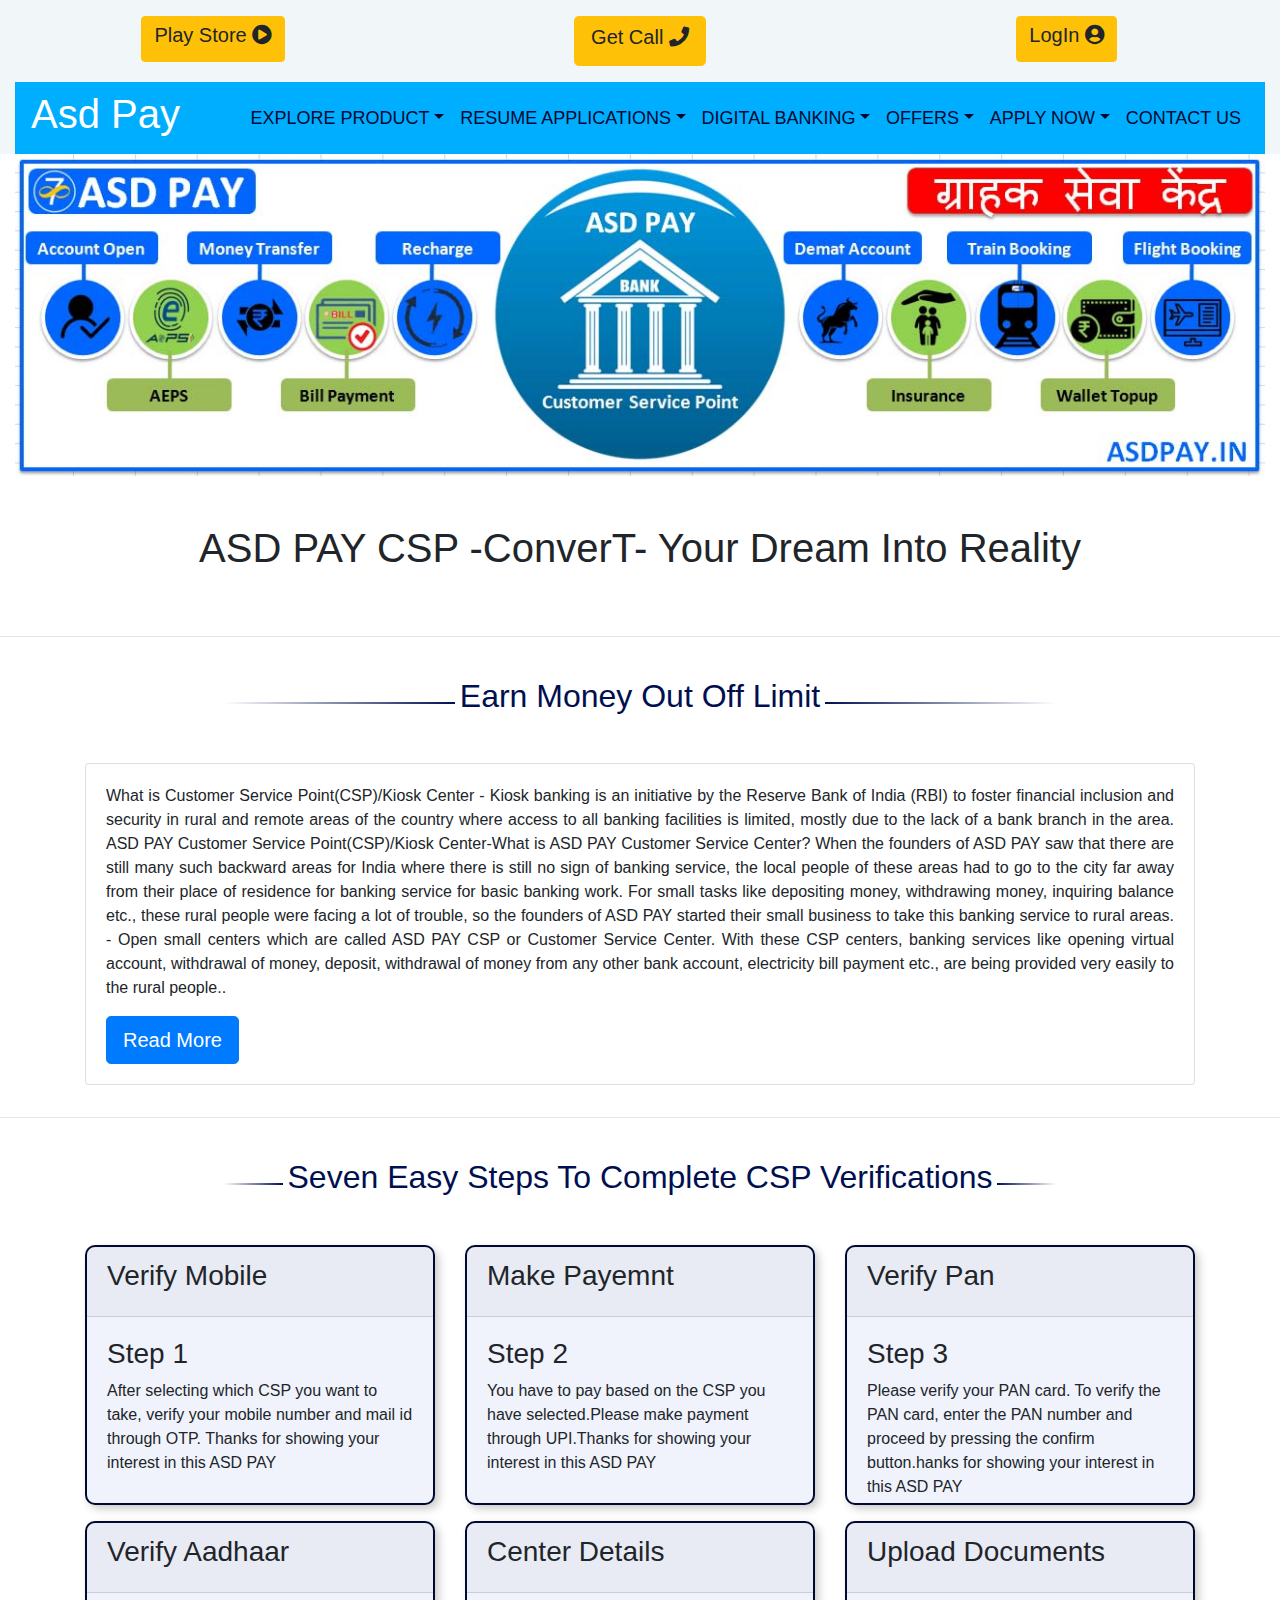
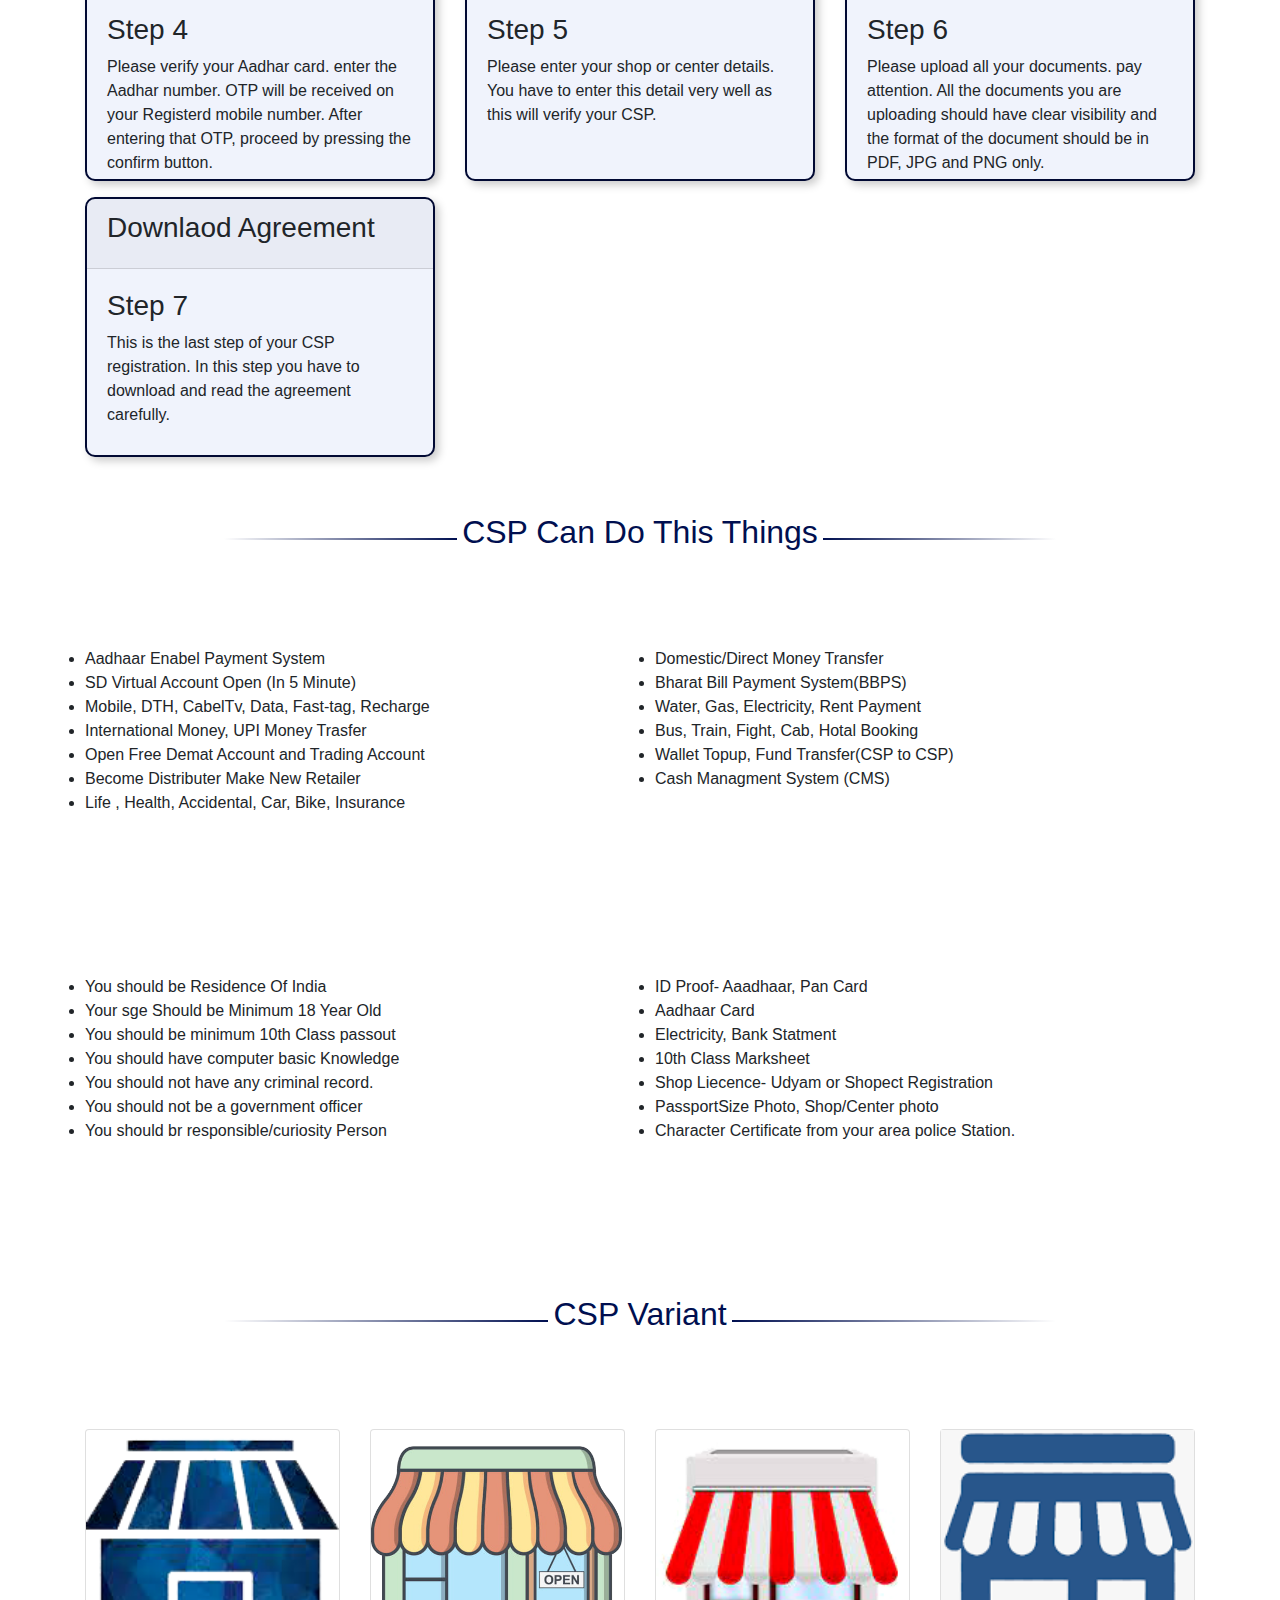
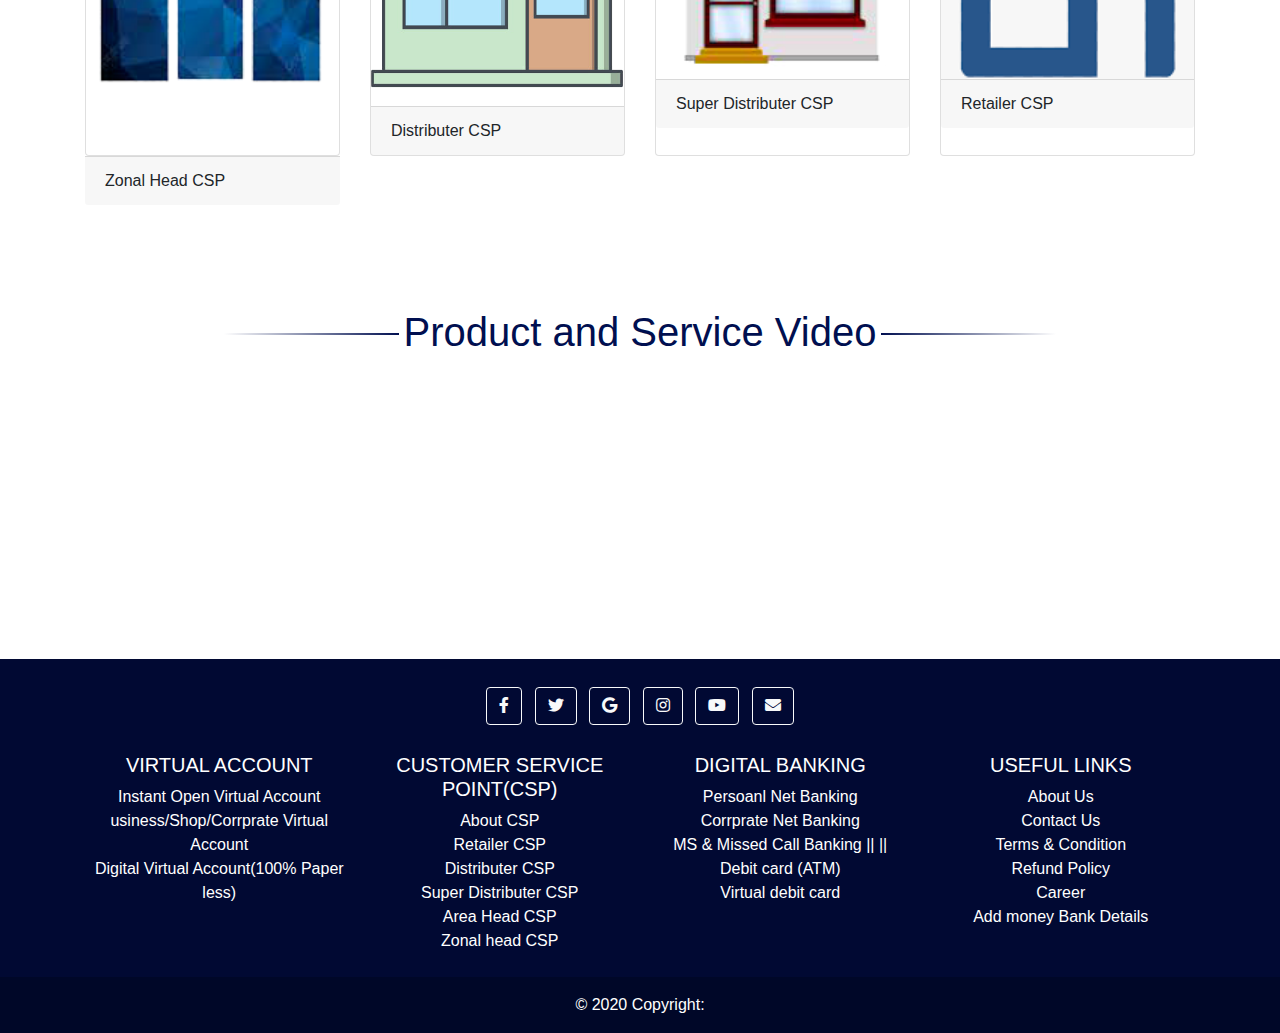
==== csp-page.html @ cff2e370 "add code" ====
<!DOCTYPE html>
<html lang="en">

<head>
    <meta charset="UTF-8">
    <meta name="viewport" content="width=device-width, initial-scale=1.0">
    <meta http-equiv="X-UA-Compatible" content="ie=edge">
    <meta name="Description" content="Enter your description here" />
    <link rel="stylesheet" href="https://cdnjs.cloudflare.com/ajax/libs/twitter-bootstrap/4.6.0/css/bootstrap.min.css">
    <link rel="stylesheet" href="https://cdnjs.cloudflare.com/ajax/libs/font-awesome/5.15.4/css/all.min.css">
    <link rel="stylesheet" href="assets/css/style.css">
    <title>Title</title>
</head>

<body>
    <!--MODAL-->
    <div class="modal fade" id="modelId" tabindex="-1" role="dialog" aria-labelledby="modelTitleId"
    aria-hidden="true">
    <div class="modal-dialog" role="document">
        <div class="modal-content">
            <div class="modal-header">
                <h5 class="modal-title">Get Call Back From Us</h5>
                <button type="button" class="close" data-dismiss="modal" aria-label="Close">
                    <span aria-hidden="true">&times;</span>
                </button>
            </div>
            <div class="modal-body text-left">
                <form action="" method="get">
                    <div class="form-group">
                        <label for="name">Your Name</label>
                        <input type="text" name="name" id="name" class="form-control"
                            placeholder="Enter Name" required>
                    </div>
                    <div class="form-group">
                        <label for="phone">Phone Number</label>
                        <input type="tel" name="phone" id="phone" class="form-control"
                            placeholder="Enter Phone Number" required>
                    </div>
                    <div class="form-group">
                        <label for="resoan">Select Resoan</label>
                        <select class="form-control" name="resoan" id="">
                            <option>CSP</option>
                            <option>Virtual Account</option>
                            <option>Demat Account</option>
                            <option>Student</option>
                            <option>Salary</option>
                            <option>Loan</option>
                            <option>Insurance</option>
                            <option>Other</option>
                        </select>
                    </div>
                    <div class="form-group">
                        <label for="querry">Your Querry</label>
                        <textarea class="form-control" name="querry" id="" rows="3"
                            placeholder="Described Your Querry"></textarea>
                    </div>
                    <button type="submit" class="btn btn-primary">Submit</button>
                </form>
            </div>
        </div>
    </div>
</div>
<!--Modal End  -->

    <header>
        <div class="head-bar py-3">
            <div class="container-fluid">
                <div class="row text-center">
                    <div class="col-md-4 col-sm-4 col-xm-4">
                        <button class="btn btn-warning">
                            <h5>Play Store <i class="fa fa-play-circle" aria-hidden="true"></i></h5>
                        </button>
                    </div>
                    <div class="col-md-4 col-sm-4 col-xm-4">
                        <!-- Button trigger modal -->
                        <button type="button" class="btn btn-warning btn-lg" data-toggle="modal" data-target="#modelId">
                            <h5>Get Call <i class="fa fa-phone" aria-hidden="true"></i></h5>
                        </button>
                        <!-- Modal -->
                    </div>
                    <div class="col-md-4 col-sm-4 col-xm-4">
                        <button class="btn btn-warning">
                            <h5>LogIn <i class="fa fa-user-circle" aria-hidden="true"></i></h5>
                        </button>
                    </div>
                </div>
            </div>
        </div>
        <div class="container-fluid">
            <nav class="navbar navbar-expand-lg navbar-light nav-bg ">
                <div class="brand-logos">
                    <!-- <img src="/images/logo.png" class="img-fluid" width="140"> -->
                    <h1 class="text-white">Asd Pay</h1>
                </div>
                <button class="navbar-toggler d-lg-none" type="button" data-toggle="collapse"
                    data-target="#collapsibleNavId" aria-controls="collapsibleNavId" aria-expanded="false"
                    aria-label="Toggle navigation">
                    <i class="fa fa-bars" aria-hidden="true"></i>
                </button>
                <div class="collapse navbar-collapse" id="collapsibleNavId">
                    <ul class="navbar-nav nav  ml-auto">
                        <li class="nav-item dropdown">
                            <a class="nav-link dropdown-toggle" href="#" id="dropdownId" data-toggle="dropdown"
                                aria-haspopup="true" aria-expanded="false">Explore Product</a>
                            <div class="dropdown-menu" aria-labelledby="dropdownId">
                                <a class="dropdown-item" href="#">Virtual Account</a>
                                <a class="dropdown-item" href="#">Customer Service Point(CSP)</a>
                                <a class="dropdown-item" href="#">Loan</a>
                                <a class="dropdown-item" href="#">Student Money (NEW)</a>
                                <a class="dropdown-item" href="#">Free Demat Account</a>
                                <a class="dropdown-item" href="#">Insurance</a>

                            </div>
                        </li>
                        <li class="nav-item dropdown">
                            <a class="nav-link dropdown-toggle" href="#" id="dropdownId" data-toggle="dropdown"
                                aria-haspopup="true" aria-expanded="false">Resume Applications</a>
                            <div class="dropdown-menu" aria-labelledby="dropdownId">
                                <a class="dropdown-item" href="/Service/Hosting">Customer Service Point</a>
                                <a class="dropdown-item" href="/Service/Web">Digital Virtual Account</a>
                            </div>
                        </li>
                        <li class="nav-item dropdown">
                            <a class="nav-link dropdown-toggle" href="#" id="dropdownId" data-toggle="dropdown"
                                aria-haspopup="true" aria-expanded="false">Digital Banking</a>
                            <div class="dropdown-menu" aria-labelledby="dropdownId">
                                <a class="dropdown-item" href="#">Persoanl Net Banking</a>
                                <a class="dropdown-item" href="#">Corrprate Net Banking</a>
                                <a class="dropdown-item" href="#">SMS & Missed Call Banking</a>
                                <a class="dropdown-item" href="#">Debit card (ATM)</a>
                                <a class="dropdown-item" href="#">Virtual debit card</a>
                                <a class="dropdown-item" href="#">Two Step Verification</a>

                            </div>
                        </li>
                        <li class="nav-item dropdown">
                            <a class="nav-link dropdown-toggle" href="#" id="dropdownId" data-toggle="dropdown"
                                aria-haspopup="true" aria-expanded="false">Offers</a>
                            <div class="dropdown-menu" aria-labelledby="dropdownId">
                                <a class="dropdown-item" href="#">Open Free Demat Account</a>
                                <a class="dropdown-item" href="#">Free Retailer CSP</a>
                                <a class="dropdown-item" href="#"> NEFT/RTGS Free</a>
                                <a class="dropdown-item" href="#">Student Money(New)</a>
                                <a class="dropdown-item" href="#">View More</a>
                            </div>
                        </li>
                        <li class="nav-item dropdown">
                            <a class="nav-link dropdown-toggle" href="#" id="dropdownId" data-toggle="dropdown"
                                aria-haspopup="true" aria-expanded="false">Apply Now</a>
                            <div class="dropdown-menu" aria-labelledby="dropdownId">
                                <a class="dropdown-item" href="#">Digital Virtual Account</a>
                                <a class="dropdown-item" href="#">Free Demat Account</a>
                                <a class="dropdown-item" href="#">Student Money</a>
                                <a class="dropdown-item" href="#">Insurance</a>
                            </div>
                        </li>
                        <li class="nav-item">
                            <a class="nav-link" href="#">Contact Us </a>
                        </li>
                    </ul>
                </div>
            </nav>
        </div>

    </header>

    <section class="csp-hero">
        <div class="container-fluid text-center">
            <img src="/assets/images/CSP Page/asd csp 3.jpg" alt="" class="img-fluid w-100">
            <h1 class="display2 py-5" style="text-transform:capitalize; "> ASD PAY CSP -ConverT- Your Dream into Reality
            </h1>
        </div>
        <hr>
        <div class="container">
            <div class="divider"><span></span><span>
                    <h2>Earn Money Out Off Limit</h2>
                </span><span></span></div>
            <div class="row">
                <div class="col-md-12 mb-3">
                    <div class="card csp-page-card">
                        <div class="card-body">
                            <p class="text-justify">
                                What is Customer Service Point(CSP)/Kiosk Center - Kiosk banking is an initiative by the
                                Reserve
                                Bank of India (RBI) to foster financial inclusion and security in rural and remote areas
                                of the
                                country where access to all banking facilities is limited, mostly due to the lack of a
                                bank
                                branch in the area.

                                ASD PAY Customer Service Point(CSP)/Kiosk Center-What is ASD PAY Customer Service
                                Center? When
                                the founders of ASD PAY saw that there are still many such backward areas for India
                                where there
                                is still no sign of banking service, the local people of these areas had to go to the
                                city far
                                away from their place of residence for banking service for basic banking work. For small
                                tasks
                                like depositing money, withdrawing money, inquiring balance etc., these rural people
                                were facing
                                a lot of trouble, so the founders of ASD PAY started their small business to take this
                                banking
                                service to rural areas. - Open small centers which are called ASD PAY CSP or Customer
                                Service
                                Center. With these CSP centers, banking services like opening virtual account,
                                withdrawal of
                                money, deposit, withdrawal of money from any other bank account, electricity bill
                                payment etc.,
                                are being provided very easily to the rural people..

                            </p>
                            <!-- Button trigger modal -->
                            <button type="button" class="btn btn-primary btn-lg" data-toggle="modal"
                                data-target="#modelId1">
                                Read More
                            </button>
                            <!-- Modal -->
                            <div class="modal   fade" id="modelId1" tabindex="-1" role="dialog"
                                aria-labelledby="modelTitleId" aria-hidden="true">
                                <div class="modal-dialog" role="document">
                                    <div class="modal-content">
                                        <div class="modal-header bg-primary text-white ">
                                            <h3 class="modal-title"> CSP Earn Money out off limit.</h3>
                                            <button type="button" class="close" data-dismiss="modal" aria-label="Close">
                                                <span aria-hidden="true">&times;</span>
                                            </button>
                                        </div>
                                        <div class="modal-body">
                                            <div class="container-fluid text-justify">
                                                <h5> <strong> Understanding Kiosk Banking</strong></h5>
                                                <p>Financial inclusion through kiosk banking is essential for ensuring
                                                    financial
                                                    security of all citizens of the country, regardless of who they are
                                                    and where
                                                    they reside in the country. In kiosk banking, because of the lack of
                                                    bank
                                                    branches, the customer cannot go to the bank. Instead, the bank
                                                    comes to the
                                                    area to process transactions, allow credit, and enable access of
                                                    these services
                                                    to low income groups. Kiosk are small booths with internet
                                                    connections
                                                    established in villages with personnel to help the customers avail
                                                    basic bank
                                                    services. Most mainstream banks in all the sectors, private, public
                                                    and
                                                    cooperative, open a kiosk for the people. The services provided are
                                                    usually
                                                    withdrawals, deposits, remittances, etc. The kiosks act as a
                                                    touchpoint for the
                                                    banks and the people. When requests are initiated in the kiosk,
                                                    usually like the
                                                    opening of a bank account or request for making a deposit, they are
                                                    transferred
                                                    to the nearest branch which processes it. </p>
                                                <hr>
                                                <h5><strong>Highlights of Kiosk Banking</strong></h5>
                                                <p>
                                                    Services that a kiosk banking offers are opening of accounts,
                                                    deposit and
                                                    withdrawal of cash, money transfer to other branches of the bank,
                                                    etc. Checking
                                                    of account details is also possible.
                                                    Kiosks also exist in urban areas in the form of ATMs. Urban kiosks
                                                    are unmanned
                                                    mechanical devices that are watched by security personnel and they
                                                    prompt self
                                                    operation.
                                                    The poorer groups of society can open a ‘no-frills’ bank account,
                                                    which is
                                                    essentially a zero minimum balance bank account, along with other
                                                    benefits
                                                    specific to low income groups in remote areas.</p>
                                            </div>
                                        </div>
                                        <div class="modal-footer">
                                            <button type="button" class="btn btn-outline-primary"
                                                data-dismiss="modal">Close</button>
                                        </div>
                                    </div>
                                </div>
                            </div>
                        </div>
                    </div>

                </div>
            </div>
        </div>
    </section>
    <hr>
    <section class="csp-steps">
        <div class="container">
            <div class="divider"><span></span><span>
                    <h2> Seven Easy Steps To Complete CSP Verifications</h2>
                </span><span></span></div>

            <div class="row">
                <div class="col-md-4">
                    <div class="card steps-card mb-3">
                        <div class="card-header">
                            <h3 class="card-title">Verify Mobile</h3>
                        </div>
                        <div class="card-body">

                            <div class="card-title">
                                <h3>Step 1</h3>
                                <p>After selecting which CSP you want to take, verify your mobile number and mail id
                                    through OTP. Thanks for showing your interest in this ASD PAY</p>
                            </div>
                        </div>
                    </div>
                </div>
                <div class="col-md-4">
                    <div class="card steps-card mb-3">
                        <div class="card-header">
                            <h3 class="card-title">Make Payemnt</h3>
                        </div>
                        <div class="card-body">

                            <div class="card-title">
                                <h3>Step 2</h3>
                                <p>You have to pay based on the CSP you have selected.Please make payment through
                                    UPI.Thanks for showing your interest in this ASD PAY</p>
                            </div>
                        </div>
                    </div>
                </div>
                <div class="col-md-4">
                    <div class="card steps-card mb-3">
                        <div class="card-header">
                            <h3 class="card-title">Verify Pan</h3>
                        </div>
                        <div class="card-body">

                            <div class="card-title">
                                <h3>Step 3</h3>
                                <p>Please verify your PAN card. To verify the PAN card, enter the PAN number and proceed
                                    by pressing the confirm button.hanks for showing your interest in this ASD PAY</p>
                            </div>
                        </div>
                    </div>
                </div>
                <div class="col-md-4">
                    <div class="card steps-card mb-3">
                        <div class="card-header">
                            <h3 class="card-title">Verify Aadhaar</h3>
                        </div>
                        <div class="card-body">

                            <div class="card-title">
                                <h3>Step 4</h3>
                                <p>Please verify your Aadhar card. enter the Aadhar number. OTP will be received on your
                                    Registerd mobile number. After entering that OTP, proceed by pressing the confirm
                                    button.</p>
                            </div>
                        </div>
                    </div>
                </div>
                <div class="col-md-4">
                    <div class="card steps-card mb-3">
                        <div class="card-header">
                            <h3 class="card-title">Center Details</h3>
                        </div>
                        <div class="card-body">

                            <div class="card-title">
                                <h3>Step 5</h3>
                                <p>Please enter your shop or center details. You have to enter this detail very well as
                                    this will verify your CSP.</p>
                            </div>
                        </div>
                    </div>
                </div>
                <div class="col-md-4">
                    <div class="card steps-card mb-3">
                        <div class="card-header">
                            <h3 class="card-title">Upload Documents</h3>
                        </div>
                        <div class="card-body">

                            <div class="card-title">
                                <h3>Step 6</h3>
                                <p> Please upload all your documents. pay attention. All the documents you are uploading
                                    should have clear visibility and the format of the document should be in PDF, JPG
                                    and PNG only. </p>
                            </div>
                        </div>
                    </div>
                </div>
                <div class="col-md-4">
                    <div class="card steps-card mb-3">
                        <div class="card-header">
                            <h3 class="card-title">Downlaod Agreement</h3>
                        </div>
                        <div class="card-body">

                            <div class="card-title">
                                <h3>Step 7</h3>
                                <p>This is the last step of your CSP registration. In this step you have to download and
                                    read the agreement carefully.</p>
                            </div>
                        </div>
                    </div>
                </div>
            </div>
        </div>
    </section>
    <section class="csp-things">
        <div class="container">
            <div class="divider"><span></span><span>
                    <h2> CSP Can Do This Things</h2>
                </span><span></span></div>
            <div class="row py-5">
                <div class="col-md-6 mb-5">
                    <ul>
                        <li>Aadhaar Enabel Payment System</li>
                        <li> SD Virtual Account Open (In 5 Minute)</li>
                        <li>Mobile, DTH, CabelTv, Data, Fast-tag, Recharge</li>
                        <li>International Money, UPI Money Trasfer</li>
                        <li>Open Free Demat Account and Trading Account</li>
                        <li>Become Distributer Make New Retailer</li>
                        <li> Life , Health, Accidental, Car, Bike, Insurance</li>
                    </ul>
                </div>
                <div class="col-md-6 mb-5">
                    <ul>
                        <li>Domestic/Direct Money Transfer</li>
                        <li>Bharat Bill Payment System(BBPS)</li>
                        <li>Water, Gas, Electricity, Rent Payment</li>
                        <li>Bus, Train, Fight, Cab, Hotal Booking</li>
                        <li> Wallet Topup, Fund Transfer(CSP to CSP)</li>
                        <li>Cash Managment System (CMS)</li>
                    </ul>
                </div>
            </div>

            <div class="row py-5">
                <div class="col-md-6 mb-5">
                    <ul>
                        <li>You should be Residence Of India</li>
                        <li> Your sge Should be Minimum 18 Year Old</li>
                        <li> You should be minimum 10th Class passout</li>
                        <li>You should have computer basic Knowledge</li>
                        <li> You should not have any criminal record. </li>
                        <li>You should not be a government officer</li>
                        <li>You should br responsible/curiosity Person</li>
                    </ul>
                </div>
                <div class="col-md-6 mb-5">
                    <ul>
                        <li>ID Proof- Aaadhaar, Pan Card</li>
                        <li>Aadhaar Card</li>
                        <li>Electricity, Bank Statment</li>
                        <li>10th Class Marksheet</li>
                        <li>Shop Liecence- Udyam or Shopect Registration</li>
                        <li>PassportSize Photo, Shop/Center photo</li>
                        <li> Character Certificate from your area police Station.</li>
                    </ul>
                </div>
            </div>

        </div>
    </section>
    <section class="csp-variant">
        <div class="container">
            <div class="divider"><span></span><span>
                    <h2> CSP Variant</h2>
                </span><span></span></div>
            <div class="row py-5">
                <div class="col-md-3 mb-3">
                    <div class="card h-100"><img src="assets/images/CSP Page/csp 1.png" alt=""
                            class="img-card-top text-center"></div>
                            <div class="card-footer">
                                Zonal Head CSP 
                            </div>
                </div>
                <div class="col-md-3 mb-3">
                    <div class="card h-100"><img src="assets/images/CSP Page/csp 2 png.png" alt=""
                            class="img-card-top text-center">
                            <div class="card-footer">
                                Distributer CSP
                            </div>
                    </div>
                </div>
                <div class="col-md-3 mb-3">
                    <div class="card h-100"><img src="assets/images/CSP Page/csp 3 png.png" alt=""
                            class="img-card-top text-center">
                            <div class="card-footer">
                                Super Distributer CSP
                            </div>
                    </div>
                </div>
                <div class="col-md-3 mb-3">
                    <div class="card h-100"><img src="assets/images/CSP Page/retailer csp.png" alt=""
                            class="img-card-top text-center">
                        <div class="card-footer">
                            Retailer CSP
                        </div>
                    </div>
                </div>
            </div>
        </div>
    </section>
    <section class="csp-video py-5">

        <div class="container">
            <div class="divider"><span></span><span>
                <h1>Product and Service Video</h1>
            </span><span></span></div>
            
            <div class="row">
                <div class="col-md-4">
                    <iframe style="height: 200px; max-height: 100%;  width: auto;" class="img-fluid" src="https://www.youtube.com/embed/D0UnqGm_miA" title="YouTube video player" frameborder="0" allow="accelerometer; autoplay; clipboard-write; encrypted-media; gyroscope; picture-in-picture" allowfullscreen></iframe>
                </div>
                <div class="col-md-4">
                    <iframe style="height: 200px; max-height: 100%;  width: auto;" class="img-fluid" src="https://www.youtube.com/embed/D0UnqGm_miA" title="YouTube video player" frameborder="0" allow="accelerometer; autoplay; clipboard-write; encrypted-media; gyroscope; picture-in-picture" allowfullscreen></iframe>
                </div>
                <div class="col-md-4">
                    <iframe style="height: 200px; max-height: 100%;  width: auto;" class="img-fluid" src="https://www.youtube.com/embed/D0UnqGm_miA" title="YouTube video player" frameborder="0" allow="accelerometer; autoplay; clipboard-write; encrypted-media; gyroscope; picture-in-picture" allowfullscreen></iframe>
                </div>
            </div>

        </div>

    </section>

    <footer class="bg-blue text-center text-white">
        <!-- Grid container -->
        <div class="container p-4">
            <!-- Section: Social media -->
            <section class="mb-4">
                <!-- Facebook -->
                <a class="btn btn-outline-light btn-floating m-1" href="#!" role="button"><i
                        class="fab fa-facebook-f"></i></a>

                <!-- Twitter -->
                <a class="btn btn-outline-light btn-floating m-1" href="#!" role="button"><i
                        class="fab fa-twitter"></i></a>

                <!-- Google -->
                <a class="btn btn-outline-light btn-floating m-1" href="#!" role="button"><i
                        class="fab fa-google"></i></a>

                <!-- Instagram -->
                <a class="btn btn-outline-light btn-floating m-1" href="#!" role="button"><i
                        class="fab fa-instagram"></i></a>

                <a class="btn btn-outline-light btn-floating m-1" href="#!" role="button"><i
                        class="fab fa-youtube"></i></a>


                <a class="btn btn-outline-light btn-floating m-1" href="#!" role="button"><i
                        class="fas fa-envelope"></i></a>

            </section>

            <!-- Section: Social media -->

            <!-- Section: Links -->
            <section class="">
                <!--Grid row-->
                <div class="row">
                    <!--Grid column-->
                    <div class="col-lg-3 col-md-6 mb-4 mb-md-0">
                        <h5 class="text-uppercase">Virtual Account</h5>

                        <ul class="list-unstyled mb-0">
                            <li>
                                <a href="#!" class="text-white">Instant Open Virtual Account </a>
                            </li>
                            <li>
                                <a href="#!" class="text-white">usiness/Shop/Corrprate Virtual Account </a>
                            </li>
                            <li>
                                <a href="#!" class="text-white">Digital Virtual Account(100% Paper less)</a>
                            </li>
                        </ul>
                    </div>
                    <!--Grid column-->

                    <!--Grid column-->
                    <div class="col-lg-3 col-md-6 mb-4 mb-md-0">
                        <h5 class="text-uppercase">Customer Service Point(CSP)</h5>

                        <ul class="list-unstyled mb-0">
                            <li>
                                <a href="#!" class="text-white">About CSP</a>
                            </li>
                            <li>
                                <a href="#!" class="text-white">Retailer CSP</a>
                            </li>
                            <li>
                                <a href="#!" class="text-white">Distributer CSP</a>
                            </li>
                            <li>
                                <a href="#!" class="text-white">Super Distributer CSP </a>
                            </li>

                            <li>
                                <a href="#!" class="text-white">Area Head CSP </a>
                            </li>
                            <li>
                                <a href="#!" class="text-white">Zonal head CSP </a>
                            </li>
                        </ul>
                    </div>
                    <!--Grid column-->

                    <!--Grid column-->
                    <div class="col-lg-3 col-md-6 mb-4 mb-md-0">
                        <h5 class="text-uppercase">Digital Banking</h5>

                        <ul class="list-unstyled mb-0">
                            <li>
                                <a href="#!" class="text-white">Persoanl Net Banking </a>
                            </li>
                            <li>
                                <a href="#!" class="text-white">Corrprate Net Banking </a>
                            </li>
                            <li>
                                <a href="#!" class="text-white">MS & Missed Call Banking || ||
                                </a>
                            </li>
                            <li>
                                <a href="#!" class="text-white">Debit card (ATM)</a>
                            </li>
                            <li>
                                <a href="#!" class="text-white">Virtual debit card</a>
                            </li>

                        </ul>
                    </div>
                    <!--Grid column-->

                    <!--Grid column-->
                    <div class="col-lg-3 col-md-6 mb-4 mb-md-0">
                        <h5 class="text-uppercase"> Useful Links</h5>

                        <ul class="list-unstyled mb-0">
                            <li>
                                <a href="#!" class="text-white">About Us </a>
                            </li>
                            <li>
                                <a href="#!" class="text-white">Contact Us </a>
                            </li>
                            <li>
                                <a href="#!" class="text-white">Terms & Condition </a>
                            </li>

                            <li>
                                <a href="#!" class="text-white">Refund Policy </a>
                            </li>
                            <li>
                                <a href="#!" class="text-white">Career</a>
                            </li>
                            <li>
                                <a href="#!" class="text-white">Add money Bank Details </a>
                            </li>
                        </ul>
                    </div>
                    <!--Grid column-->
                </div>
                <!--Grid row-->
            </section>
            <!-- Section: Links -->
        </div>
        <!-- Grid container -->

        <!-- Copyright -->
        <div class="text-center p-3" style="background-color: rgba(0, 0, 0, 0.2);">
            © 2020 Copyright:
        </div>

        <script>
            $('#exampleModal').on('show.bs.modal', event => {
                var button = $(event.relatedTarget);
                var modal = $(this);
                // Use above variables to manipulate the DOM

            });
        </script>
        <!-- Copyright -->
    </footer>
    <script src="https://cdnjs.cloudflare.com/ajax/libs/jquery/3.5.1/jquery.slim.min.js"></script>
    <script src="https://cdnjs.cloudflare.com/ajax/libs/popper.js/1.16.1/umd/popper.min.js"></script>
    <script src="https://cdnjs.cloudflare.com/ajax/libs/twitter-bootstrap/4.6.0/js/bootstrap.min.js"></script>
</body>

</html>
---- assets/css/style.css ----
*{
   padding: 0;
   margin: 0;
   box-sizing: border-box; 
}
@import url('https://fonts.googleapis.com/css2?family=Poppins:ital,wght@0,100;0,200;0,300;0,400;0,500;0,600;0,700;0,800;0,900;1,100;1,200;1,300;1,400;1,500;1,600;1,700;1,800;1,900&display=swap');
@import url('https://fonts.googleapis.com/css2?family=Montserrat:wght@400;500;600;700;800;900&display=swap');
:root{
    --primary-color : #5c73f5;
    --secondry-color:#036bf3;
    --text-color:#fafafa;
    --heading-color:#fffff5;
    --dark-heading:#010933;
    --large-font:55px;
    --medium-fonnt:30px;
    --small-font:16px;
    --text-font:'Poppins', sans-serif;
    --heading-font:'Montserrat', sans-serif;
}
/*divider*/
.divider {								/* minor cosmetics */
    display: table; 
    font-size: 30px; 
    text-align: center; 
    width: 75%; 						/* divider width */
    margin: 40px auto;					/* spacing above/below */
}
.divider span { display: table-cell; position: relative; }
.divider span:first-child, .divider span:last-child {
    width: 50%;
    top: 25px;							/* adjust vertical align */
    -moz-background-size: 100% 2px; 	/* line width */
    background-size: 100% 2px; 			/* line width */
    background-position: 0 0, 0 100%;
    background-repeat: no-repeat;
}
.divider span:first-child {				/* color changes in here */
    background-image: -webkit-gradient(linear, 0 0, 0 100%, from(transparent), to(rgb(0, 15, 80)));
    background-image: -webkit-linear-gradient(180deg, transparent, rgb(0, 15, 80));
    background-image: -moz-linear-gradient(180deg, transparent, rgb(0, 15, 80));
    background-image: -o-linear-gradient(180deg, transparent, rgb(0, 15, 80));
    background-image: linear-gradient(90deg, transparent, rgb(0, 15, 80));
}
.divider span:nth-child(2) {
    color: rgb(0, 15, 80); padding: 0px 5px; width: auto; white-space: nowrap;
}
.divider span:last-child {				/* color changes in here */
    background-image: -webkit-gradient(linear, 0 0, 0 100%, from(rgb(0, 15, 80)), to(transparent));
    background-image: -webkit-linear-gradient(180deg, rgb(0, 15, 80), transparent);
    background-image: -moz-linear-gradient(180deg, rgb(0, 15, 80), transparent);
    background-image: -o-linear-gradient(180deg, rgb(0, 15, 80), transparent);
    background-image: linear-gradient(90deg, rgb(0, 15, 80), transparent);
}


h1,h2,h3,h4,h5,h6{
font-family:'Montserrat', sans-serif;
}
p{
    font-family: var(--text-font);
}
.btn-color{
    background-color: var(--secondry-color);
    color: var(--text-color) !important;
    box-shadow: 4px 8px 12px #ccc;
}
.btn-color:hover{
    background-color: #304ffe;
    transition:  500ms ease-in-out;
}

/**********HEADER-SECTIONS*****************/

header{
    background-color: #f1f6f8;
}

.dropdown-menu{
    background-color: var(--text-color);
}
.dropdown:hover .dropdown-menu{
    display: block;
    
}
.dropdown-menu{
    margin-top: 0;
}
.nav-bg{
    background-color: #00aeff;
}
.nav-bg  li a {
    color: var(--dark-heading) !important;
    font-size: 18px;
    font-family: var(--text-font);
    font-weight: 400;
    text-transform: uppercase;
}
.dropdown-menu a:hover {
    color: black !important;
}

/*tag-line*/
.tag-line{
    background-color:var(--secondry-color);
    color: var(--heading-color);
}
.tag-line h2{
    font-family: var(--heading-font);
}


/***************FEATURE**************/
.feature{
    background-color: #f0fcfb;
}
.feature-heading{
    color: var(--dark-heading);
    font-size: 2.2em;
    font-family: var(--heading-font);
}
.feature-text{
    color: #000007;
    font-size: 18px;
}

.csp-card{
    background-color: #e4edfa;
    border: 2px solid #3758ff;
    box-shadow: 4px 4px 8px #ccc;
    border-radius:5px;
    width: 300px;
    max-width: 100%;
    height: auto;
}

/**************Brand Logo***********************/
.brand-logo{
    background-color: #D6F2FF;
    padding: 30px;
}
.brand-logo img{
    box-shadow: #97a7ff67 2px 4px 6px;
    border-radius: 50%;
}
.brand-logo img:hover{
    box-shadow: #97a7ff67 8px 8px 16px;
    border-radius: 50%;
    transition: ease-in-out 500ms;

}

/**************Testimonials***********************/

@media only screen and (max-width:768px) {

    .test-user{
    margin-top: 66px;
   }

     }


   .card-user{

    border: none;
    cursor: pointer;
    box-shadow: 0 0 40px rgba(51, 51, 51, .1)
   }

   .card-user:hover{

    background-color: #eee;

   }

   .ratings i{

    color: orange;
   }

   .testimonial-list{

    list-style: none;
   }

   .testimonial-list li{

    margin-bottom: 20px;
   }

   .testimonials-margin{

    margin-top: -19px;
   }
/*********************OFFER**************/
.offers{
    background-image:url(/assets/images/bg/1.png);
    background-size: cover;
    background-position: center center;
    width: 100%;
    max-width: 100%;
    height: 100%;
    max-height: 100%;
}

/***************Counter**************/







/**************************csp-page*******************/

.steps-card{
    background-color: #f0f3fc;
    border: 2px solid #010933;
    box-shadow: 4px 4px 8px #ccc;
    border-radius: 10px;
    width: 360px;
    height: 260px;
    max-width: 100%;
    max-height: 100%;
}

/************footer********************/

footer{
    background-color: #010933;
}
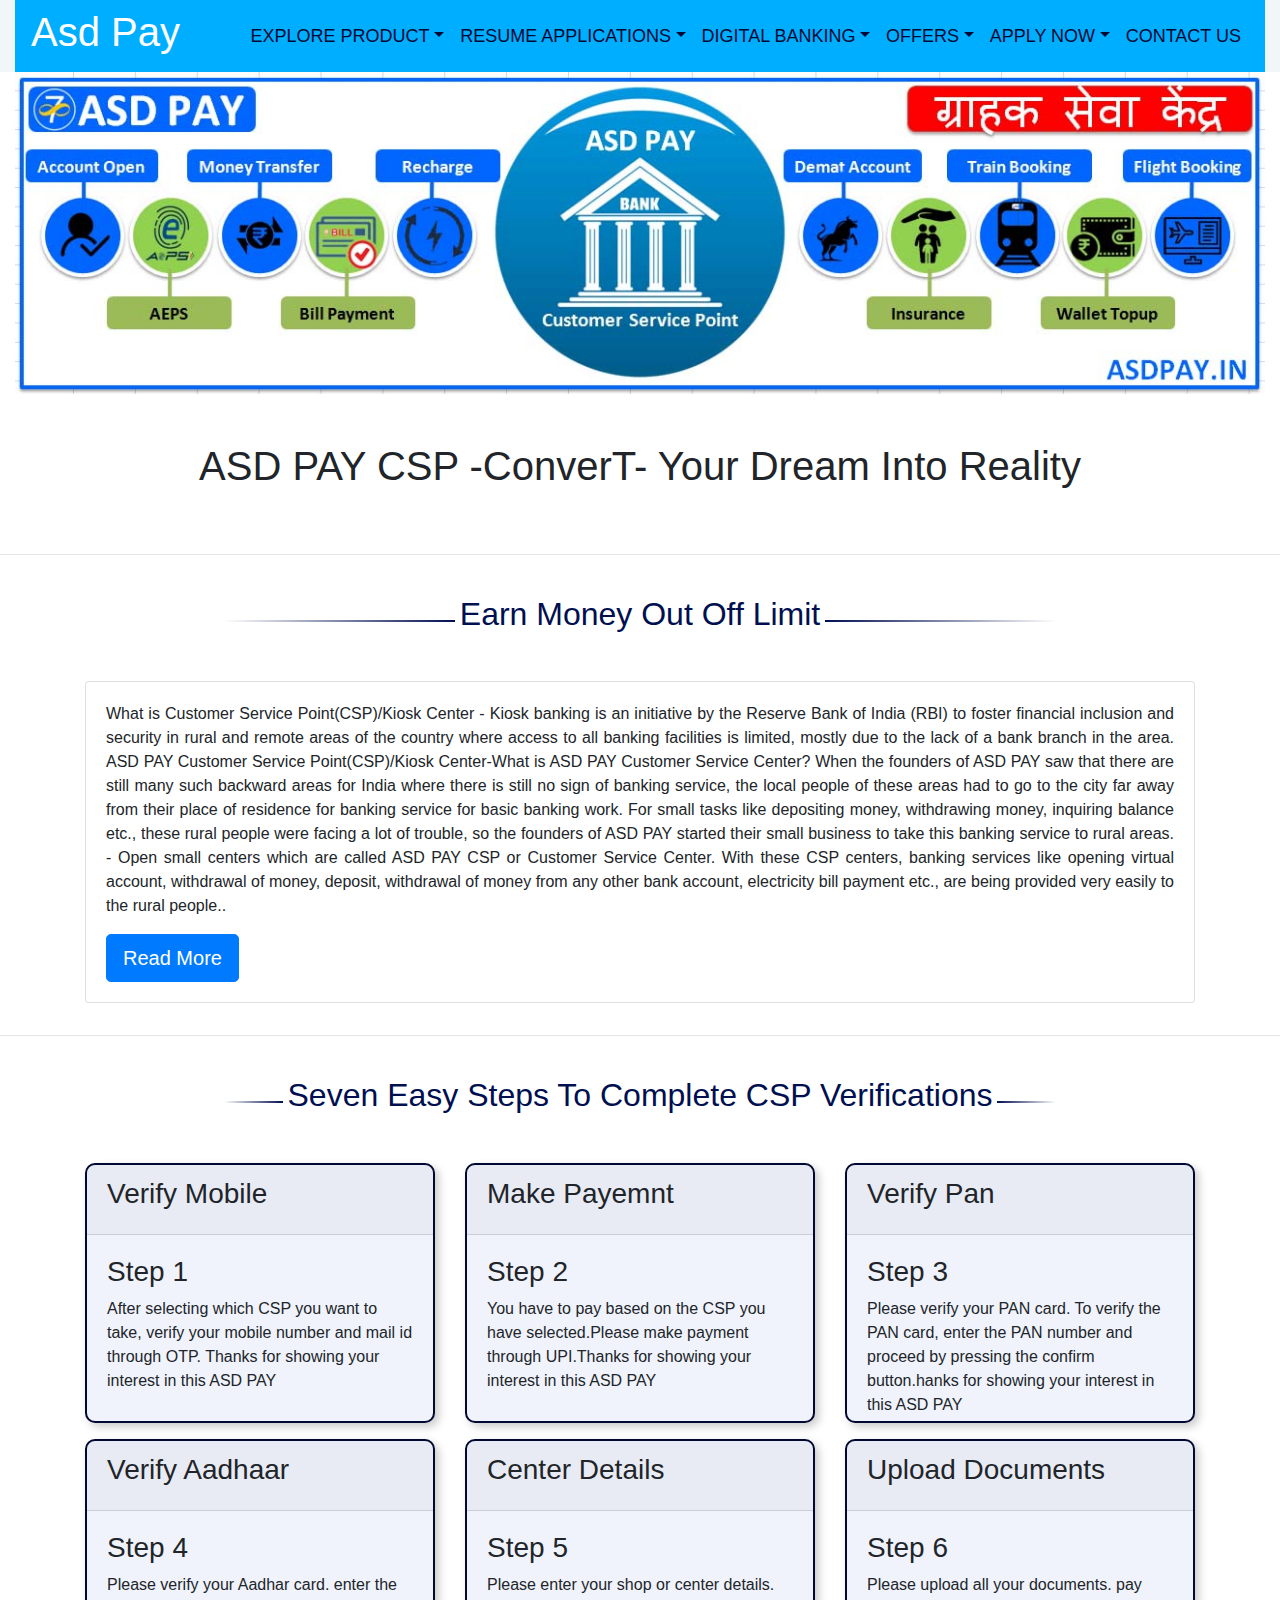
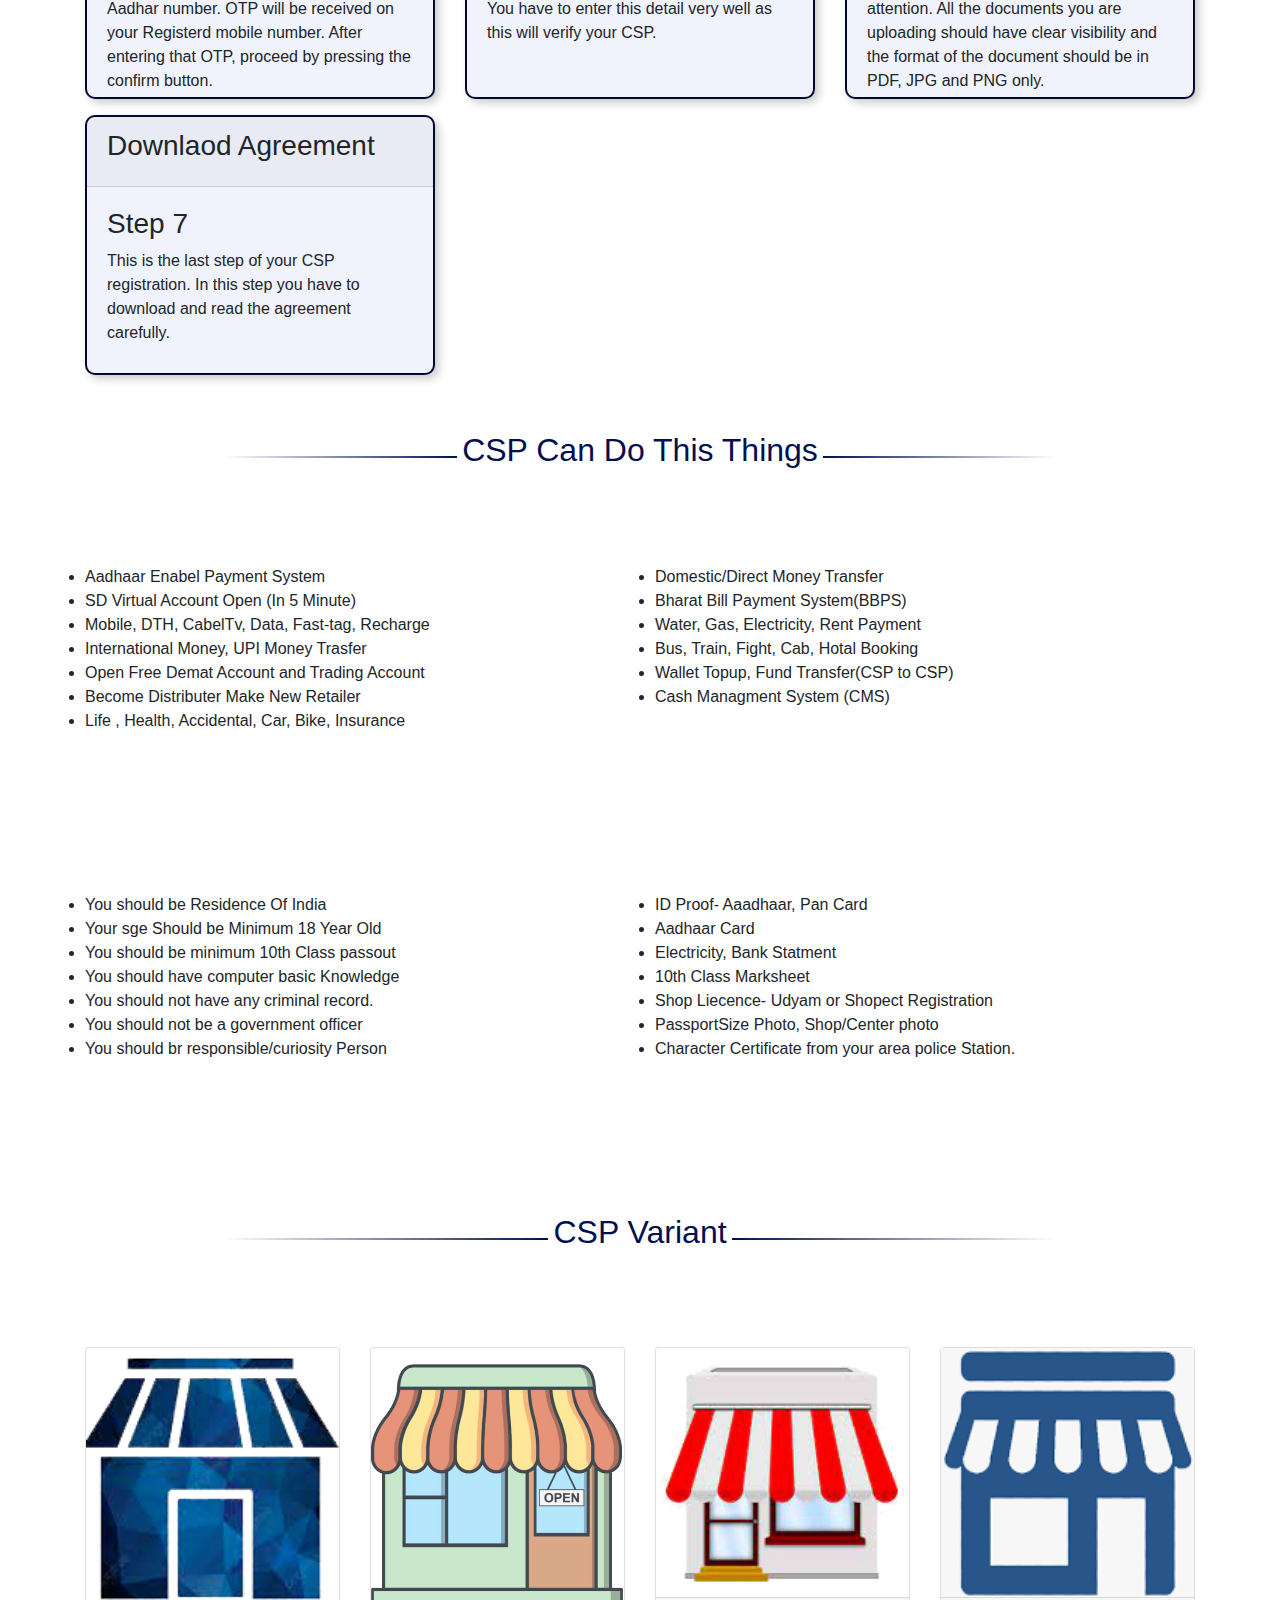
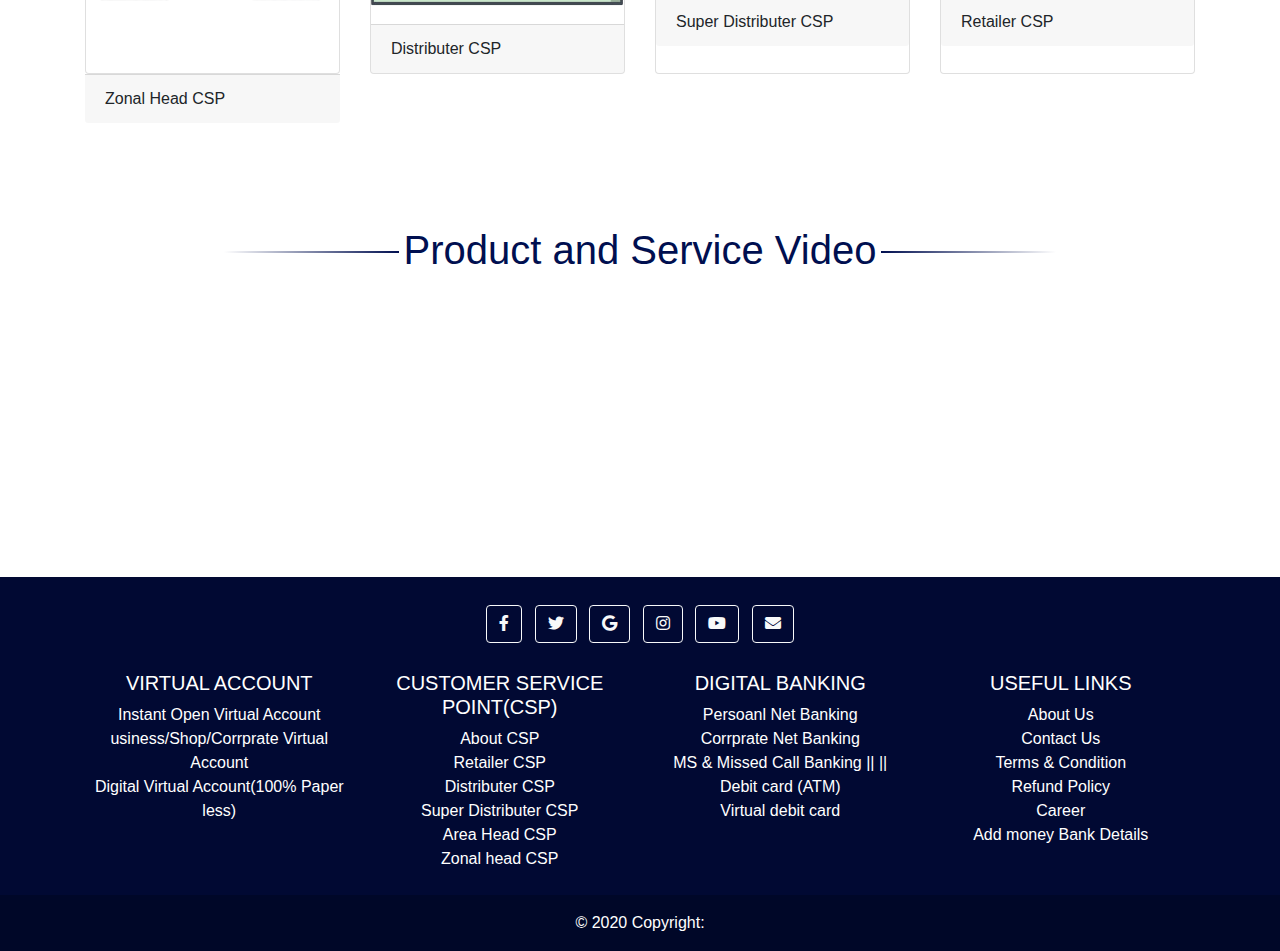
==== commit 432a0e5b: "add demat code" ====
--- a/csp-page.html
+++ b/csp-page.html
@@ -14,78 +14,9 @@
 
 <body>
     <!--MODAL-->
-    <div class="modal fade" id="modelId" tabindex="-1" role="dialog" aria-labelledby="modelTitleId"
-    aria-hidden="true">
-    <div class="modal-dialog" role="document">
-        <div class="modal-content">
-            <div class="modal-header">
-                <h5 class="modal-title">Get Call Back From Us</h5>
-                <button type="button" class="close" data-dismiss="modal" aria-label="Close">
-                    <span aria-hidden="true">&times;</span>
-                </button>
-            </div>
-            <div class="modal-body text-left">
-                <form action="" method="get">
-                    <div class="form-group">
-                        <label for="name">Your Name</label>
-                        <input type="text" name="name" id="name" class="form-control"
-                            placeholder="Enter Name" required>
-                    </div>
-                    <div class="form-group">
-                        <label for="phone">Phone Number</label>
-                        <input type="tel" name="phone" id="phone" class="form-control"
-                            placeholder="Enter Phone Number" required>
-                    </div>
-                    <div class="form-group">
-                        <label for="resoan">Select Resoan</label>
-                        <select class="form-control" name="resoan" id="">
-                            <option>CSP</option>
-                            <option>Virtual Account</option>
-                            <option>Demat Account</option>
-                            <option>Student</option>
-                            <option>Salary</option>
-                            <option>Loan</option>
-                            <option>Insurance</option>
-                            <option>Other</option>
-                        </select>
-                    </div>
-                    <div class="form-group">
-                        <label for="querry">Your Querry</label>
-                        <textarea class="form-control" name="querry" id="" rows="3"
-                            placeholder="Described Your Querry"></textarea>
-                    </div>
-                    <button type="submit" class="btn btn-primary">Submit</button>
-                </form>
-            </div>
-        </div>
-    </div>
-</div>
-<!--Modal End  -->
+
 
     <header>
-        <div class="head-bar py-3">
-            <div class="container-fluid">
-                <div class="row text-center">
-                    <div class="col-md-4 col-sm-4 col-xm-4">
-                        <button class="btn btn-warning">
-                            <h5>Play Store <i class="fa fa-play-circle" aria-hidden="true"></i></h5>
-                        </button>
-                    </div>
-                    <div class="col-md-4 col-sm-4 col-xm-4">
-                        <!-- Button trigger modal -->
-                        <button type="button" class="btn btn-warning btn-lg" data-toggle="modal" data-target="#modelId">
-                            <h5>Get Call <i class="fa fa-phone" aria-hidden="true"></i></h5>
-                        </button>
-                        <!-- Modal -->
-                    </div>
-                    <div class="col-md-4 col-sm-4 col-xm-4">
-                        <button class="btn btn-warning">
-                            <h5>LogIn <i class="fa fa-user-circle" aria-hidden="true"></i></h5>
-                        </button>
-                    </div>
-                </div>
-            </div>
-        </div>
         <div class="container-fluid">
             <nav class="navbar navbar-expand-lg navbar-light nav-bg ">
                 <div class="brand-logos">
--- a/assets/css/style.css
+++ b/assets/css/style.css
@@ -228,4 +228,12 @@
 
 footer{
     background-color: #010933;
-}+}
+
+
+/* demat */
+
+.demat-account  img {
+    width: 180px;
+}
+
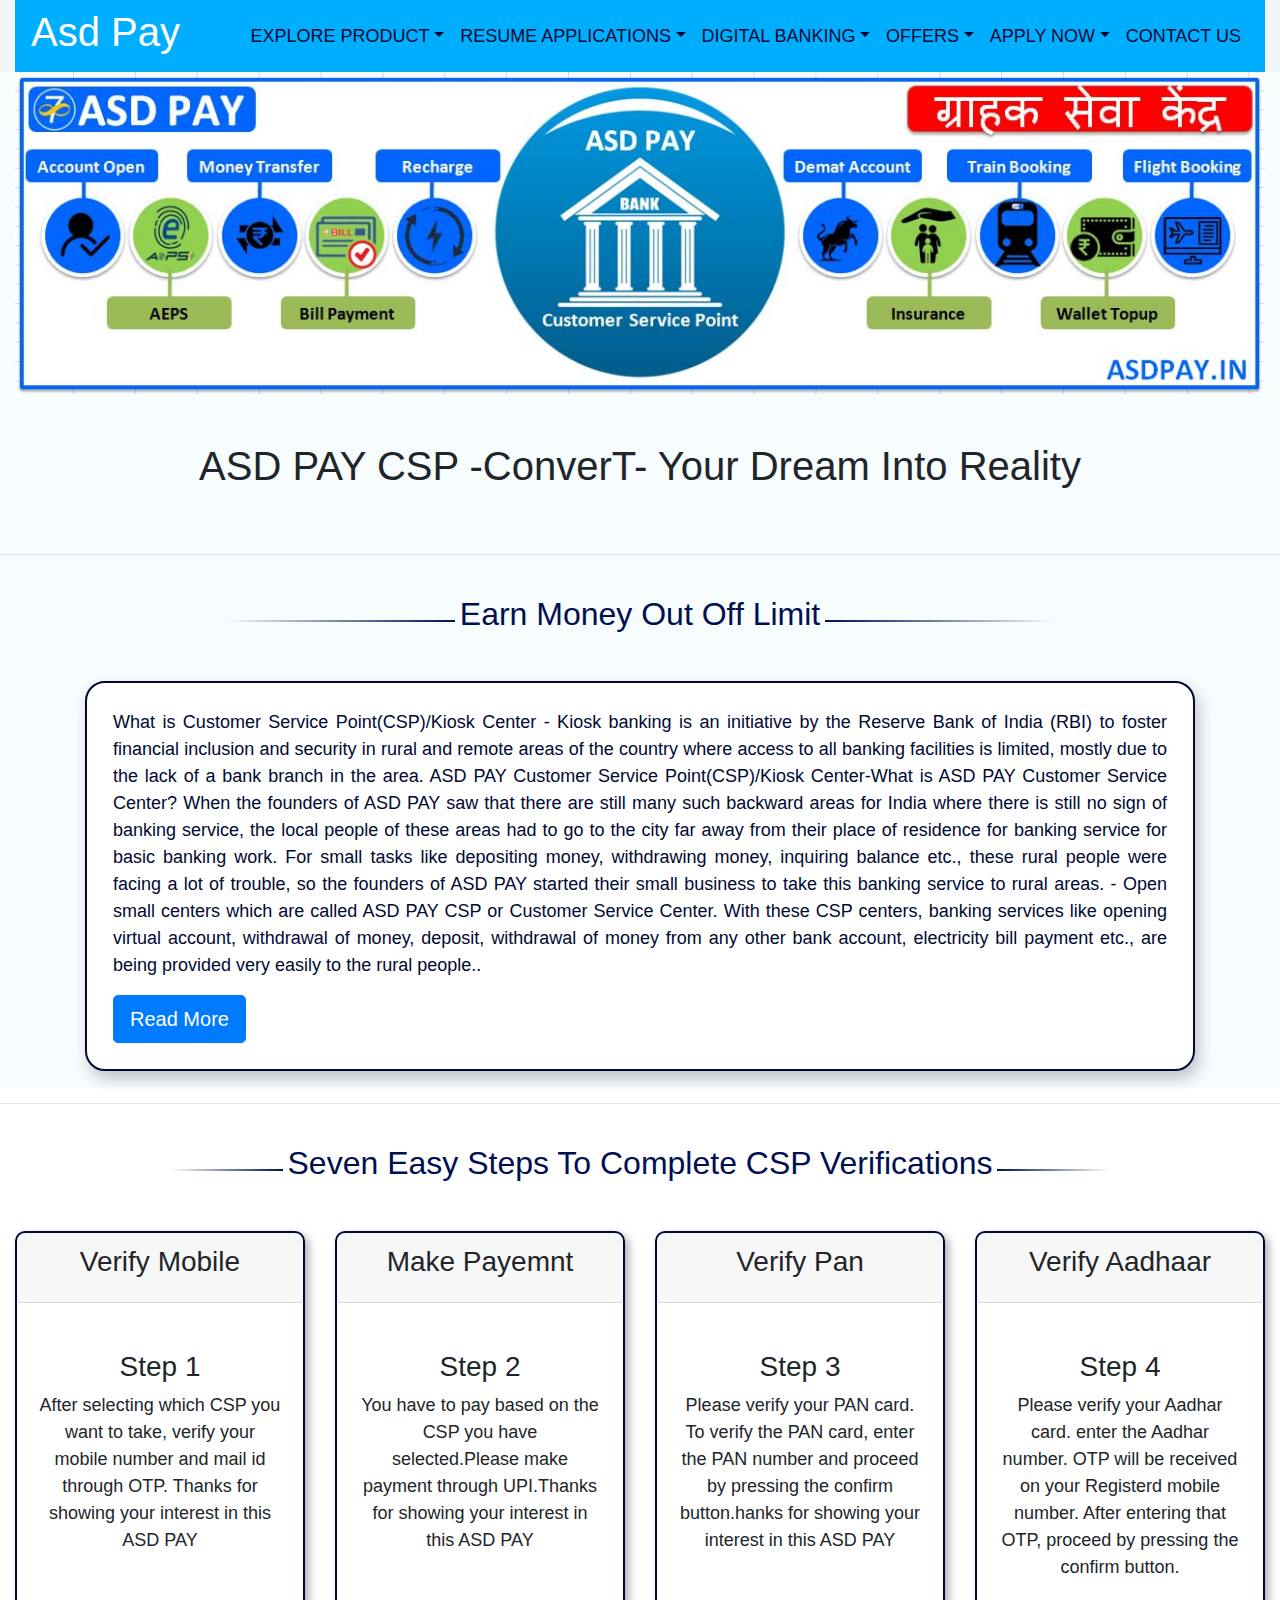
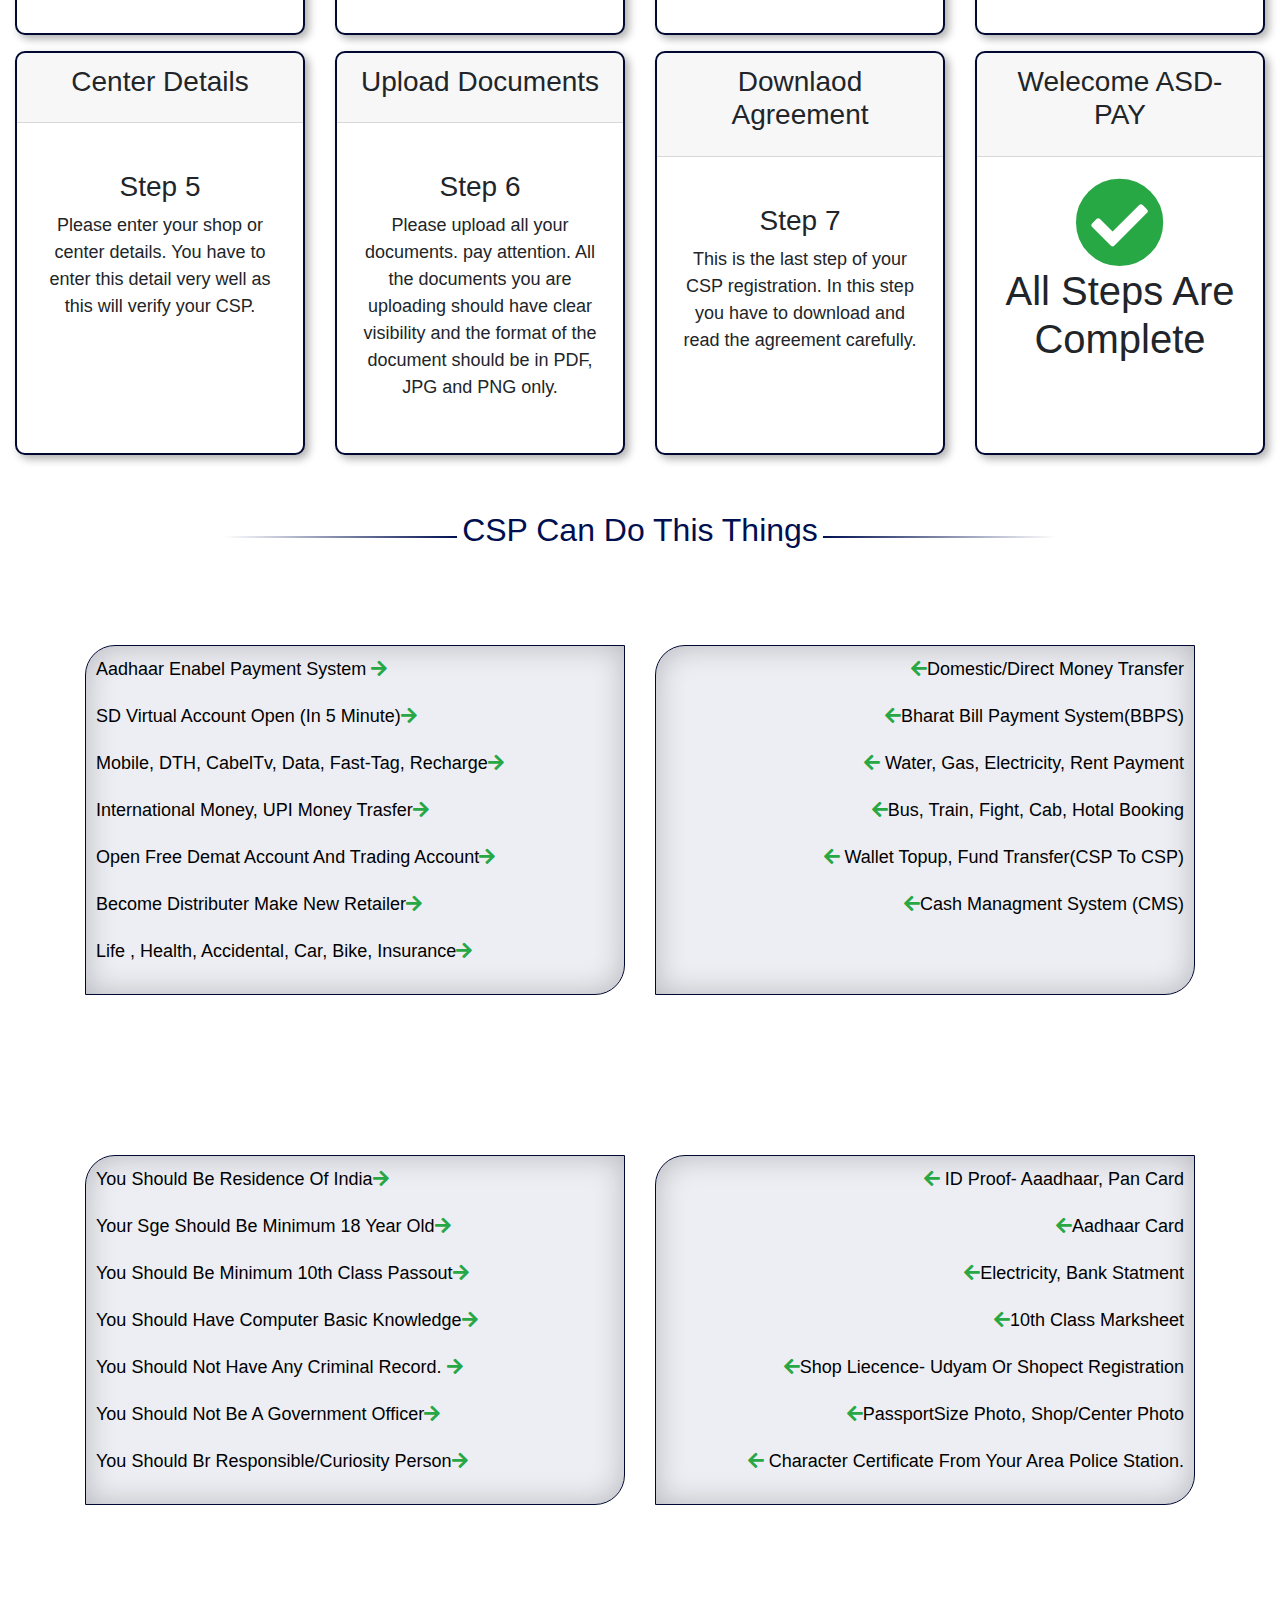
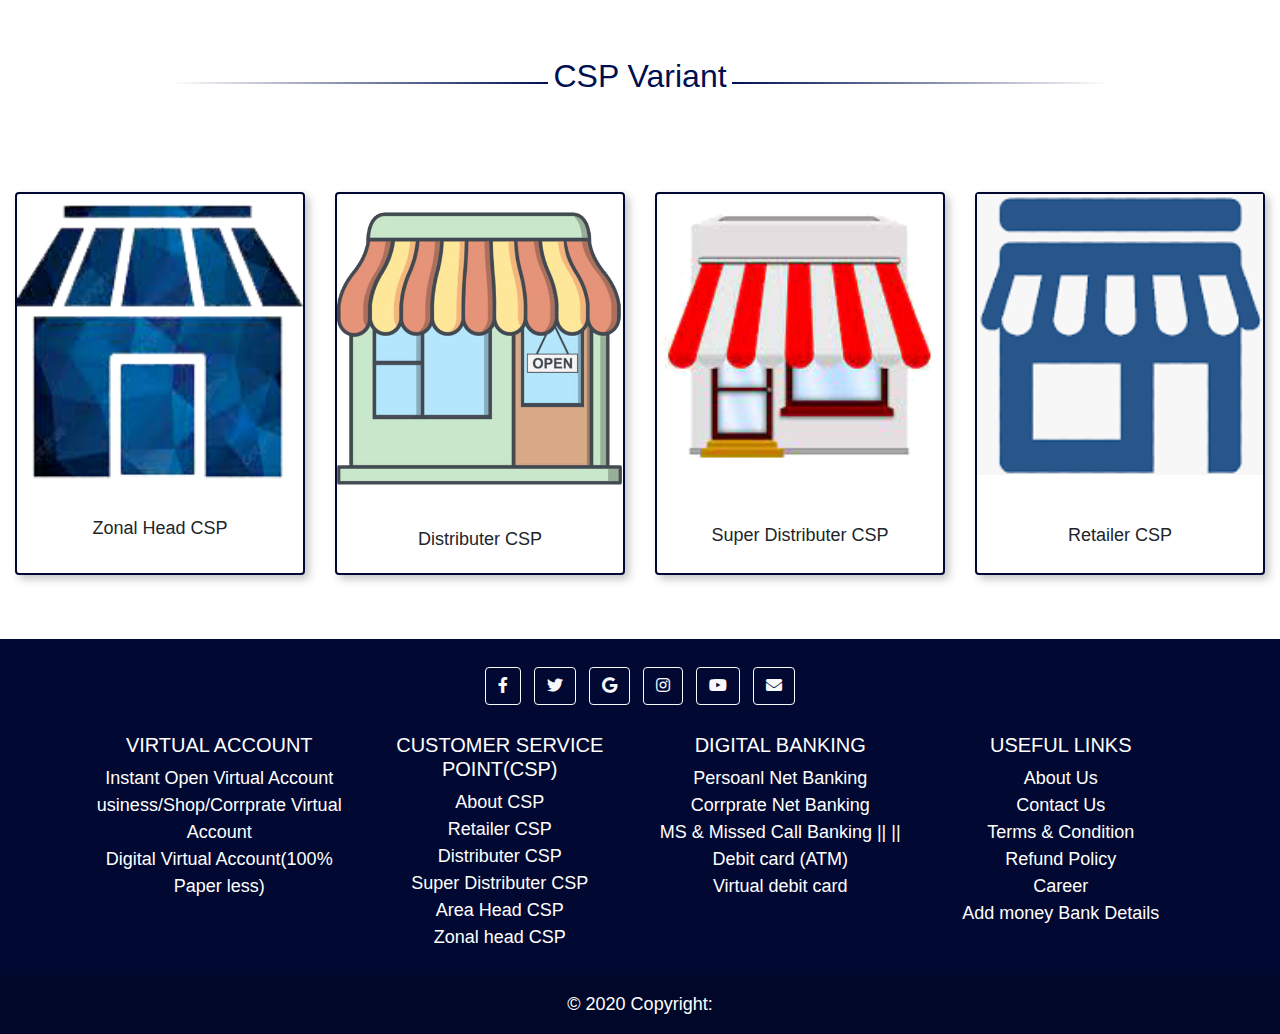
==== commit d8c9278b: "add code" ====
--- a/csp-page.html
+++ b/csp-page.html
@@ -34,12 +34,12 @@
                             <a class="nav-link dropdown-toggle" href="#" id="dropdownId" data-toggle="dropdown"
                                 aria-haspopup="true" aria-expanded="false">Explore Product</a>
                             <div class="dropdown-menu" aria-labelledby="dropdownId">
-                                <a class="dropdown-item" href="#">Virtual Account</a>
-                                <a class="dropdown-item" href="#">Customer Service Point(CSP)</a>
-                                <a class="dropdown-item" href="#">Loan</a>
+                                <a class="dropdown-item" href="virtual.html">Virtual Account</a>
+                                <a class="dropdown-item" href="csp-page.html">Customer Service Point(CSP)</a>
+                                <a class="dropdown-item" href="loan.html">Loan</a>
                                 <a class="dropdown-item" href="#">Student Money (NEW)</a>
-                                <a class="dropdown-item" href="#">Free Demat Account</a>
-                                <a class="dropdown-item" href="#">Insurance</a>
+                                <a class="dropdown-item" href="demat.html">Free Demat Account</a>
+                                <a class="dropdown-item" href="digital.html">Insurance</a>
 
                             </div>
                         </li>
@@ -107,9 +107,9 @@
                     <h2>Earn Money Out Off Limit</h2>
                 </span><span></span></div>
             <div class="row">
-                <div class="col-md-12 mb-3">
+                <div class="col-md-12 mb-3 ">
                     <div class="card csp-page-card">
-                        <div class="card-body">
+                        <div class="card-body p-3">
                             <p class="text-justify">
                                 What is Customer Service Point(CSP)/Kiosk Center - Kiosk banking is an initiative by the
                                 Reserve
@@ -220,19 +220,19 @@
     </section>
     <hr>
     <section class="csp-steps">
-        <div class="container">
+        <div class="container-fluid">
             <div class="divider"><span></span><span>
                     <h2> Seven Easy Steps To Complete CSP Verifications</h2>
                 </span><span></span></div>
 
             <div class="row">
-                <div class="col-md-4">
-                    <div class="card steps-card mb-3">
+                <div class="col-md-3 mb-3">
+                    <div class="card steps-card mb-3 h-100 text-center">
                         <div class="card-header">
                             <h3 class="card-title">Verify Mobile</h3>
                         </div>
                         <div class="card-body">
-
+                            <img src="assets/images/CSP Page/1.png" alt="" class="img-card-top" width="130px">
                             <div class="card-title">
                                 <h3>Step 1</h3>
                                 <p>After selecting which CSP you want to take, verify your mobile number and mail id
@@ -241,13 +241,13 @@
                         </div>
                     </div>
                 </div>
-                <div class="col-md-4">
-                    <div class="card steps-card mb-3">
+                <div class="col-md-3 mb-3">
+                    <div class="card steps-card mb-3 h-100 text-center">
                         <div class="card-header">
                             <h3 class="card-title">Make Payemnt</h3>
                         </div>
                         <div class="card-body">
-
+                            <img src="assets/images/CSP Page/2.png" alt="" class="img-card-top" width="130px">
                             <div class="card-title">
                                 <h3>Step 2</h3>
                                 <p>You have to pay based on the CSP you have selected.Please make payment through
@@ -256,13 +256,13 @@
                         </div>
                     </div>
                 </div>
-                <div class="col-md-4">
-                    <div class="card steps-card mb-3">
+                <div class="col-md-3 mb-3">
+                    <div class="card steps-card mb-3 h-100 text-center">
                         <div class="card-header">
                             <h3 class="card-title">Verify Pan</h3>
                         </div>
                         <div class="card-body">
-
+                            <img src="assets/images/CSP Page/3.png" alt="" class="img-card-top" width="130px">
                             <div class="card-title">
                                 <h3>Step 3</h3>
                                 <p>Please verify your PAN card. To verify the PAN card, enter the PAN number and proceed
@@ -271,13 +271,13 @@
                         </div>
                     </div>
                 </div>
-                <div class="col-md-4">
-                    <div class="card steps-card mb-3">
+                <div class="col-md-3 mb-3">
+                    <div class="card steps-card mb-3 h-100 text-center">
                         <div class="card-header">
                             <h3 class="card-title">Verify Aadhaar</h3>
                         </div>
                         <div class="card-body">
-
+                            <img src="assets/images/CSP Page/4.png" alt="" class="img-card-top" width="180px">
                             <div class="card-title">
                                 <h3>Step 4</h3>
                                 <p>Please verify your Aadhar card. enter the Aadhar number. OTP will be received on your
@@ -287,13 +287,13 @@
                         </div>
                     </div>
                 </div>
-                <div class="col-md-4">
-                    <div class="card steps-card mb-3">
+                <div class="col-md-3 mb-3">
+                    <div class="card steps-card mb-3 h-100 text-center">
                         <div class="card-header">
                             <h3 class="card-title">Center Details</h3>
                         </div>
                         <div class="card-body">
-
+                            <img src="assets/images/CSP Page/5.png" alt="" class="img-card-top" width="130px">
                             <div class="card-title">
                                 <h3>Step 5</h3>
                                 <p>Please enter your shop or center details. You have to enter this detail very well as
@@ -302,13 +302,13 @@
                         </div>
                     </div>
                 </div>
-                <div class="col-md-4">
-                    <div class="card steps-card mb-3">
+                <div class="col-md-3 mb-3">
+                    <div class="card steps-card mb-3 h-100 text-center">
                         <div class="card-header">
                             <h3 class="card-title">Upload Documents</h3>
                         </div>
                         <div class="card-body">
-
+                            <img src="assets/images/CSP Page/6.png" alt="" class="img-card-top" width="130px">
                             <div class="card-title">
                                 <h3>Step 6</h3>
                                 <p> Please upload all your documents. pay attention. All the documents you are uploading
@@ -318,17 +318,30 @@
                         </div>
                     </div>
                 </div>
-                <div class="col-md-4">
-                    <div class="card steps-card mb-3">
+                <div class="col-md-3 mb-3">
+                    <div class="card steps-card mb-3 h-100 text-center">
                         <div class="card-header">
                             <h3 class="card-title">Downlaod Agreement</h3>
                         </div>
                         <div class="card-body">
-
+                            <img src="assets/images/CSP Page/7.png" alt="" class="img-card-top" width="130px">
                             <div class="card-title">
                                 <h3>Step 7</h3>
                                 <p>This is the last step of your CSP registration. In this step you have to download and
                                     read the agreement carefully.</p>
+                            </div>
+                        </div>
+                    </div>
+                </div>
+                <div class="col-md-3 mb-3 ">
+                    <div class="card steps-card mb-3 h-100 text-center d-block align-items-center">
+                        <div class="card-header">
+                            <h3 class="card-title">Welecome ASD-PAY</h3>
+                        </div>
+                        <div class="card-body">
+                            <i class="fa fa-check-circle fa-5x text-success" aria-hidden="true"></i>
+                            <div class="card-title">
+                                <h1>All Steps Are Complete</h1>
                             </div>
                         </div>
                     </div>
@@ -344,23 +357,23 @@
             <div class="row py-5">
                 <div class="col-md-6 mb-5">
                     <ul>
-                        <li>Aadhaar Enabel Payment System</li>
-                        <li> SD Virtual Account Open (In 5 Minute)</li>
-                        <li>Mobile, DTH, CabelTv, Data, Fast-tag, Recharge</li>
-                        <li>International Money, UPI Money Trasfer</li>
-                        <li>Open Free Demat Account and Trading Account</li>
-                        <li>Become Distributer Make New Retailer</li>
-                        <li> Life , Health, Accidental, Car, Bike, Insurance</li>
+                        <li>Aadhaar Enabel Payment System  <i class="fa fa-arrow-right text-success" aria-hidden="true"></i></li>
+                        <li> SD Virtual Account Open (In 5 Minute)<i class="fa fa-arrow-right text-success" aria-hidden="true"></i> </li>
+                        <li>Mobile, DTH, CabelTv, Data, Fast-tag, Recharge<i class="fa fa-arrow-right text-success" aria-hidden="true"></i> </li>
+                        <li>International Money, UPI Money Trasfer<i class="fa fa-arrow-right text-success" aria-hidden="true"></i> </li>
+                        <li>Open Free Demat Account and Trading Account<i class="fa fa-arrow-right text-success" aria-hidden="true"></i> </li>
+                        <li>Become Distributer Make New Retailer<i class="fa fa-arrow-right text-success" aria-hidden="true"></i> </li>
+                        <li> Life , Health, Accidental, Car, Bike, Insurance<i class="fa fa-arrow-right text-success" aria-hidden="true"></i> </li>
                     </ul>
                 </div>
-                <div class="col-md-6 mb-5">
+                <div class="col-md-6 mb-5 float-left text-right">
                     <ul>
-                        <li>Domestic/Direct Money Transfer</li>
-                        <li>Bharat Bill Payment System(BBPS)</li>
-                        <li>Water, Gas, Electricity, Rent Payment</li>
-                        <li>Bus, Train, Fight, Cab, Hotal Booking</li>
-                        <li> Wallet Topup, Fund Transfer(CSP to CSP)</li>
-                        <li>Cash Managment System (CMS)</li>
+                        <li> <i class="fa fa-arrow-left text-success" aria-hidden="true"></i>Domestic/Direct Money Transfer </li>
+                        <li> <i class="fa fa-arrow-left text-success" aria-hidden="true"></i>Bharat Bill Payment System(BBPS) </li>
+                        <li> <i class="fa fa-arrow-left text-success" aria-hidden="true"></i> Water, Gas, Electricity, Rent Payment </li>
+                        <li> <i class="fa fa-arrow-left text-success" aria-hidden="true"></i>Bus, Train, Fight, Cab, Hotal Booking</li>
+                        <li> <i class="fa fa-arrow-left text-success" aria-hidden="true"></i> Wallet Topup, Fund Transfer(CSP to CSP) </li>
+                        <li> <i class="fa fa-arrow-left text-success" aria-hidden="true"></i>Cash Managment System (CMS)</li>
                     </ul>
                 </div>
             </div>
@@ -368,24 +381,24 @@
             <div class="row py-5">
                 <div class="col-md-6 mb-5">
                     <ul>
-                        <li>You should be Residence Of India</li>
-                        <li> Your sge Should be Minimum 18 Year Old</li>
-                        <li> You should be minimum 10th Class passout</li>
-                        <li>You should have computer basic Knowledge</li>
-                        <li> You should not have any criminal record. </li>
-                        <li>You should not be a government officer</li>
-                        <li>You should br responsible/curiosity Person</li>
+                        <li>You should be Residence Of India<i class="fa fa-arrow-right text-success" aria-hidden="true"></i> </li>
+                        <li> Your sge Should be Minimum 18 Year Old<i class="fa fa-arrow-right text-success" aria-hidden="true"></i> </li>
+                        <li> You should be minimum 10th Class passout<i class="fa fa-arrow-right text-success" aria-hidden="true"></i> </li>
+                        <li>You should have computer basic Knowledge<i class="fa fa-arrow-right text-success" aria-hidden="true"></i> </li>
+                        <li> You should not have any criminal record. <i class="fa fa-arrow-right text-success" aria-hidden="true"></i> </li>
+                        <li>You should not be a government officer<i class="fa fa-arrow-right text-success" aria-hidden="true"></i> </li>
+                        <li>You should br responsible/curiosity Person<i class="fa fa-arrow-right text-success" aria-hidden="true"></i> </li>
                     </ul>
                 </div>
-                <div class="col-md-6 mb-5">
+                <div class="col-md-6 mb-5 text-right">
                     <ul>
-                        <li>ID Proof- Aaadhaar, Pan Card</li>
-                        <li>Aadhaar Card</li>
-                        <li>Electricity, Bank Statment</li>
-                        <li>10th Class Marksheet</li>
-                        <li>Shop Liecence- Udyam or Shopect Registration</li>
-                        <li>PassportSize Photo, Shop/Center photo</li>
-                        <li> Character Certificate from your area police Station.</li>
+                        <li> <i class="fa fa-arrow-left text-success" aria-hidden="true"></i> ID Proof- Aaadhaar, Pan Card </li>
+                        <li> <i class="fa fa-arrow-left text-success" aria-hidden="true"></i>Aadhaar Card</li>
+                        <li> <i class="fa fa-arrow-left text-success" aria-hidden="true"></i>Electricity, Bank Statment</li>
+                        <li> <i class="fa fa-arrow-left text-success" aria-hidden="true"></i>10th Class Marksheet</li>
+                        <li> <i class="fa fa-arrow-left text-success" aria-hidden="true"></i>Shop Liecence- Udyam or Shopect Registration</li>
+                        <li> <i class="fa fa-arrow-left text-success" aria-hidden="true"></i>PassportSize Photo, Shop/Center photo</li>
+                        <li> <i class="fa fa-arrow-left text-success" aria-hidden="true"></i> Character Certificate from your area police Station.</li>
                     </ul>
                 </div>
             </div>
@@ -393,66 +406,47 @@
         </div>
     </section>
     <section class="csp-variant">
-        <div class="container">
+        <div class="container-fluid">
             <div class="divider"><span></span><span>
                     <h2> CSP Variant</h2>
                 </span><span></span></div>
             <div class="row py-5">
                 <div class="col-md-3 mb-3">
                     <div class="card h-100"><img src="assets/images/CSP Page/csp 1.png" alt=""
-                            class="img-card-top text-center"></div>
-                            <div class="card-footer">
-                                Zonal Head CSP 
-                            </div>
+                            class="img-card-top text-center">
+                        <div class="card-body text-center">
+                            Zonal Head CSP
+                        </div>
+                    </div>
                 </div>
                 <div class="col-md-3 mb-3">
                     <div class="card h-100"><img src="assets/images/CSP Page/csp 2 png.png" alt=""
                             class="img-card-top text-center">
-                            <div class="card-footer">
-                                Distributer CSP
-                            </div>
+                        <div class="card-body text-center">
+                            Distributer CSP
+                        </div>
                     </div>
                 </div>
                 <div class="col-md-3 mb-3">
                     <div class="card h-100"><img src="assets/images/CSP Page/csp 3 png.png" alt=""
                             class="img-card-top text-center">
-                            <div class="card-footer">
-                                Super Distributer CSP
-                            </div>
+                            <br>
+                        <div class="card-body text-center">
+                            Super Distributer CSP
+                        </div>
                     </div>
                 </div>
                 <div class="col-md-3 mb-3">
                     <div class="card h-100"><img src="assets/images/CSP Page/retailer csp.png" alt=""
                             class="img-card-top text-center">
-                        <div class="card-footer">
+                        <br>
+                        <div class="card-body text-center">
                             Retailer CSP
                         </div>
                     </div>
                 </div>
             </div>
         </div>
-    </section>
-    <section class="csp-video py-5">
-
-        <div class="container">
-            <div class="divider"><span></span><span>
-                <h1>Product and Service Video</h1>
-            </span><span></span></div>
-            
-            <div class="row">
-                <div class="col-md-4">
-                    <iframe style="height: 200px; max-height: 100%;  width: auto;" class="img-fluid" src="https://www.youtube.com/embed/D0UnqGm_miA" title="YouTube video player" frameborder="0" allow="accelerometer; autoplay; clipboard-write; encrypted-media; gyroscope; picture-in-picture" allowfullscreen></iframe>
-                </div>
-                <div class="col-md-4">
-                    <iframe style="height: 200px; max-height: 100%;  width: auto;" class="img-fluid" src="https://www.youtube.com/embed/D0UnqGm_miA" title="YouTube video player" frameborder="0" allow="accelerometer; autoplay; clipboard-write; encrypted-media; gyroscope; picture-in-picture" allowfullscreen></iframe>
-                </div>
-                <div class="col-md-4">
-                    <iframe style="height: 200px; max-height: 100%;  width: auto;" class="img-fluid" src="https://www.youtube.com/embed/D0UnqGm_miA" title="YouTube video player" frameborder="0" allow="accelerometer; autoplay; clipboard-write; encrypted-media; gyroscope; picture-in-picture" allowfullscreen></iframe>
-                </div>
-            </div>
-
-        </div>
-
     </section>
 
     <footer class="bg-blue text-center text-white">
--- a/assets/css/style.css
+++ b/assets/css/style.css
@@ -51,7 +51,9 @@
     background-image: -o-linear-gradient(180deg, rgb(0, 15, 80), transparent);
     background-image: linear-gradient(90deg, rgb(0, 15, 80), transparent);
 }
-
+body{
+    font-size: 18px;
+}
 
 h1,h2,h3,h4,h5,h6{
 font-family:'Montserrat', sans-serif;
@@ -128,8 +130,6 @@
     border: 2px solid #3758ff;
     box-shadow: 4px 4px 8px #ccc;
     border-radius:5px;
-    width: 300px;
-    max-width: 100%;
     height: auto;
 }
 
@@ -214,14 +214,48 @@
 /**************************csp-page*******************/
 
 .steps-card{
-    background-color: #f0f3fc;
     border: 2px solid #010933;
-    box-shadow: 4px 4px 8px #ccc;
+    box-shadow: 4px 4px 8px #00000750;
     border-radius: 10px;
-    width: 360px;
-    height: 260px;
-    max-width: 100%;
+}
+.csp-hero{
+    background-color: #f7fcff;
+}
+.csp-page-card{
+    border: #010933 2px solid;
+    border-radius:20px ;
+    padding: 10px;
+    font-size: large;
+    font-weight: 500;
+    font-family: var(--text-font);
+    color:var(--dark-heading);
+    box-shadow:4px 8px 16px #0000073b;
+}
+
+.csp-things ul li{
+    color: #000000;
+    content: '\f00c';
+    list-style: none;
+    padding: 10px;
+    font-size: large;
+}
+.csp-things .col-md-6 ul{
+    height: 350px;
     max-height: 100%;
+    border: 1px solid #010933;
+    background-color: #edeef3;
+    text-transform: capitalize;
+    box-shadow: inset 0 0 30px #0000073b;
+    border-top-left-radius:30px;
+    border-bottom-right-radius:30px;
+}
+.csp-variant{
+    background-color: #ffffff;
+}
+.csp-variant .card{
+    border: #010933 2px solid;
+    box-shadow: 4px 4px 8px #0000073b;
+
 }
 
 /************footer********************/
@@ -237,3 +271,46 @@
     width: 180px;
 }
 
+/* loan-steps */
+
+.parents-box{
+    display: flex;
+    flex-wrap: wrap;
+    justify-content: space-between;
+    align-items: center;
+    margin-bottom: 20px;
+    text-align: center;
+    background-color: #036bf3;
+    padding: 20px;
+    border-radius: 10px;
+    margin: 10px;
+    color: #010933;
+}
+.child-box{
+    border: 1px solid #fafafa;
+    background-color: rgb(255, 255, 255);
+    width: 170px;
+    max-width: 100%;
+    height: 170px;
+    padding: 10px;
+    border-radius: 50%;
+    margin: 10px;
+    box-shadow: 3px 5px 10px #5c3eee;
+}
+
+/* loan card */
+
+.loan .card {
+    background-color: #fafafa;
+    border: 3px solid #010933;
+    border-radius: 10px;
+    box-shadow: #01093325 0 0 10px;
+}
+.loan .card:hover {
+    box-shadow: #01093325 10px 10px 10px;
+    transition: ease-in-out 500ms;
+}
+.loan .card .card-body i{
+    color: #010933;
+    
+}
